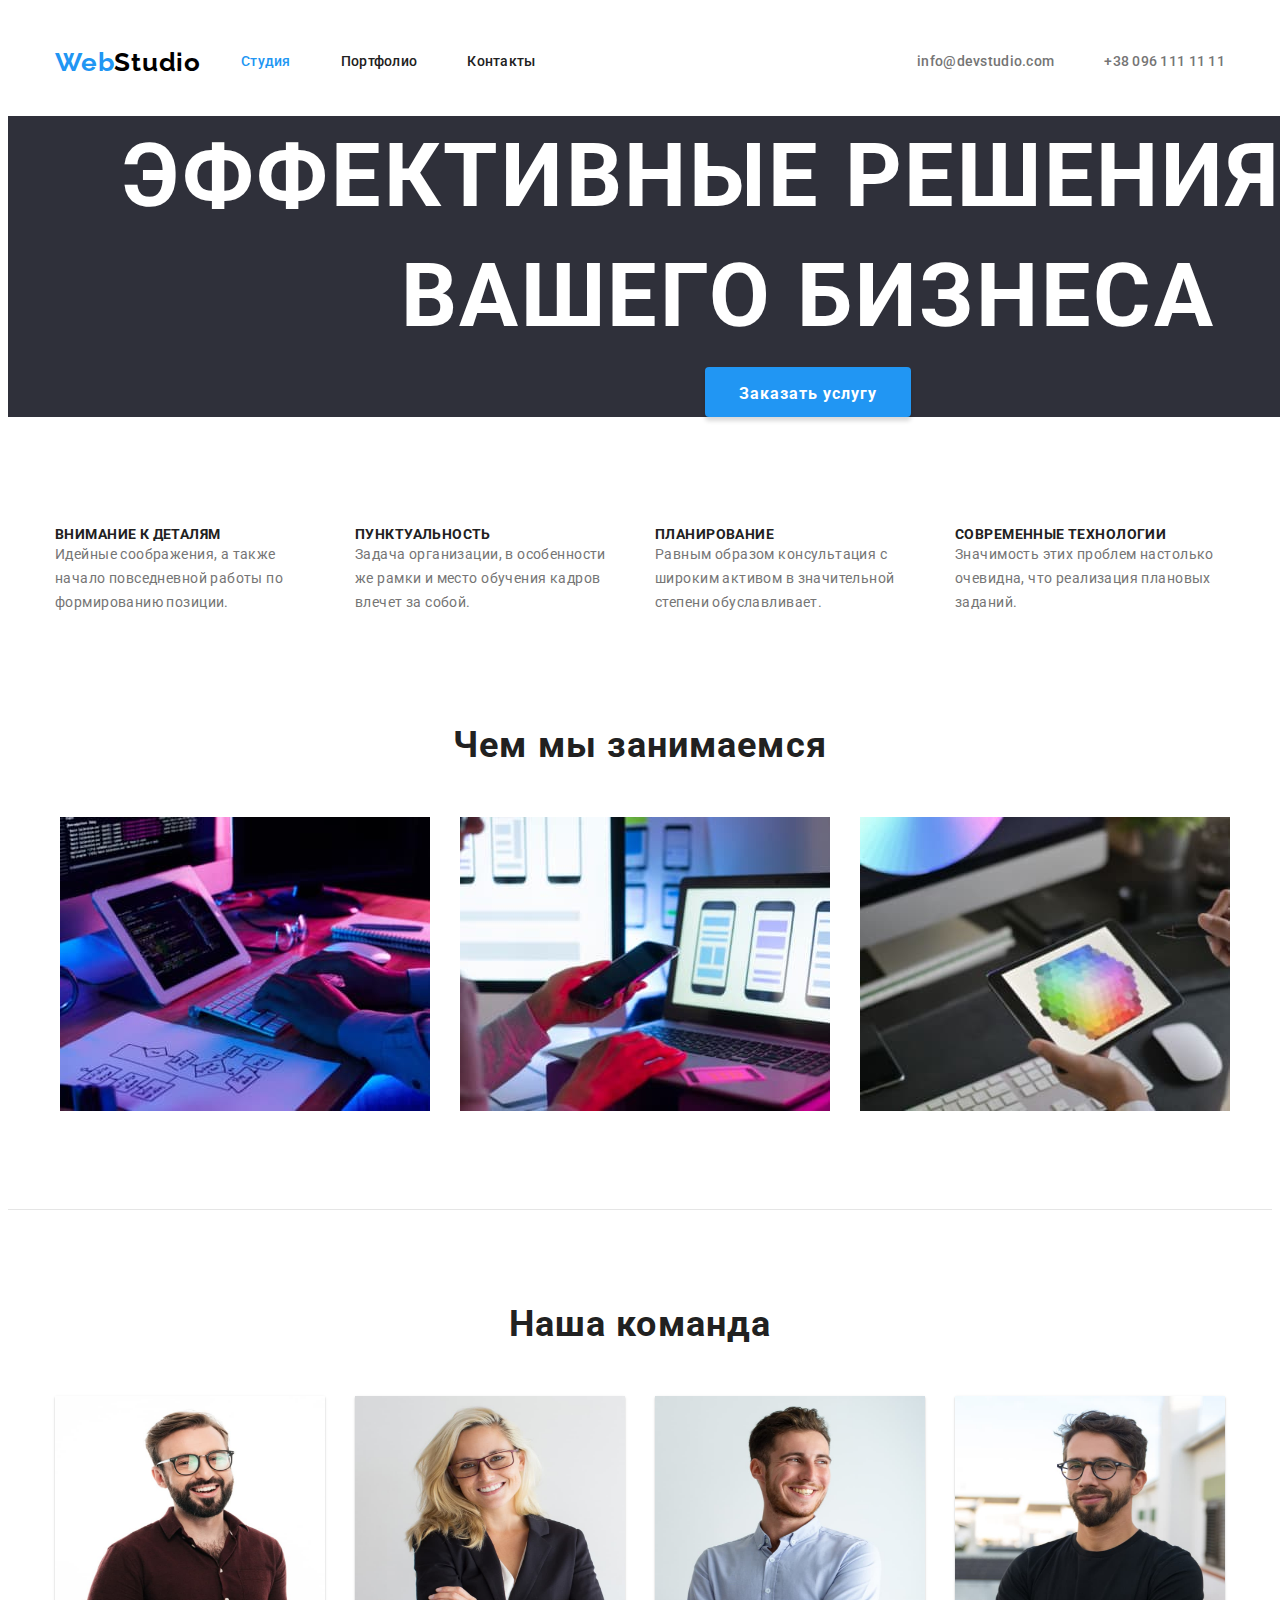
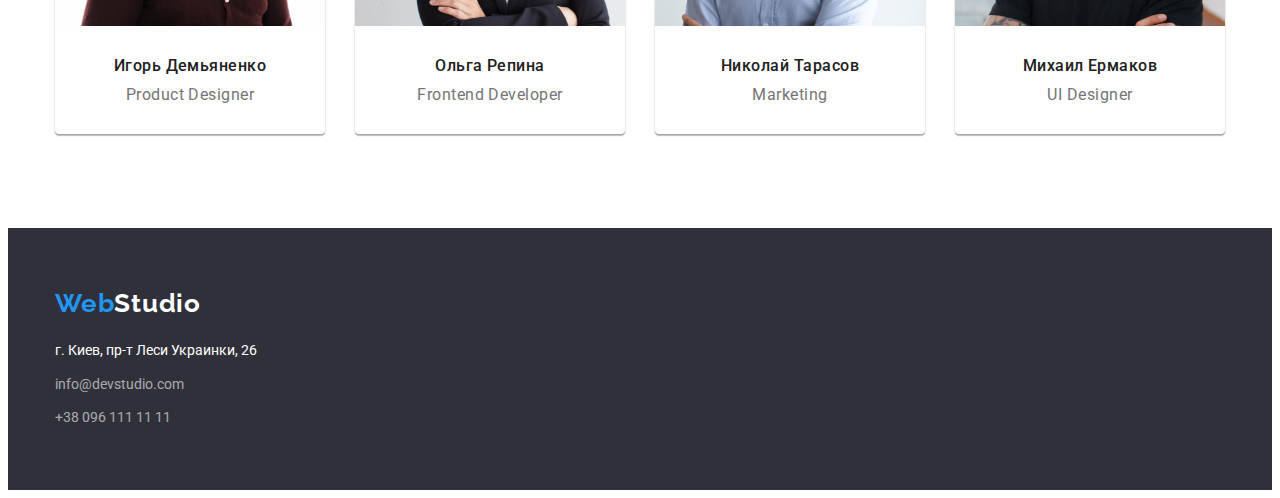
==== index.html @ 3d4d3a55 "#3" ====
<!DOCTYPE html>
<html lang="ru">
  <head>
    <meta charset="UTF-8" />
    <meta http-equiv="X-UA-Compatible" content="IE=edge" />
    <meta name="viewport" content="width=device-width, initial-scale=1.0" />
    <title>Студия</title>
    <link
      rel="stylesheet"
      href="https://cdnjs.cloudflare.com/ajax/libs/modern-normalize/1.1.0/modern-normalize.min.css"
      integrity="sha512-wpPYUAdjBVSE4KJnH1VR1HeZfpl1ub8YT/NKx4PuQ5NmX2tKuGu6U/JRp5y+Y8XG2tV+wKQpNHVUX03MfMFn9Q=="
      crossorigin="anonymous"
      referrerpolicy="no-referrer"
    />
    <link rel="stylesheet" type="text/css" href="./css/styles.css" />
    <link
      href="https://fonts.googleapis.com/css2?family=Raleway:wght@700&family=Roboto:wght@400;500;700;900&display=swap"
      rel="stylesheet"
    />
    <link
      href="https://fonts.googleapis.com/css2?family=Raleway:wght@700&display=swap"
      rel="stylesheet"
    />
    <link
      href="https://fonts.googleapis.com/css2?family=Roboto:wght@900&display=swap"
      rel="stylesheet"
    />
  </head>
  <body class="design-list body-fonts">
    <header class="roof">
      <div class="container f-lab">
      <a lang="en" class="logo" href="./index.html"
        >Web<span class="studio-black">Studio</span>
      </a>

      <nav class="site-nav">
        <ul class="design-nav">
          <li class="current-link">
            <a class="design-nav-top link-hi" href="index.html">Студия</a>
          </li>
          <li>
            <a class="design-nav-top link-hi" href="./portfolio.html"
              >Портфолио</a
            >
          </li>
          <li>
            <a class="design-nav-top link-hi" href="">Контакты</a>
          </li>
        </ul>
      </nav>
      <div class="site-nav-right">
        <ul class="f-lab">
          <li>
            <a href="mailto:info@devstudio.com">info@devstudio.com</a>
          </li>
          <li>
            <a class="site-nav-right-tel" href="tel:+380961111111"
              >+38 096 111 11 11</a
            >
          </li>
        </ul>
      </div>
      </div>
    </header>
    <main>
      <section class="hero">
        
        <h1>Эффективные решения для вашего бизнеса</h1>
        <button class="btn" type="button">Заказать услугу</button>
      </section>
      <div class="container">
      <section>
          <h2 hidden>Наши преимущества</h2>
          <ul class="benefits benefits-main benefits-f">
            <li class="benefits.item">
              <div class="prgrf">
              <h3>Внимание к деталям</h3>
              <p>
                Идейные соображения, а также начало повседневной работы по
                формированию позиции.
              </p>
              </div>
            </li>
            <li class="benefits.item">
              <div class="prgrf">
              <h3>Пунктуальность</h3>
              <p>
                Задача организации, в особенности же рамки и место обучения
                кадров влечет за собой.
              </p>
              </div>
            </li class="benefits.item">
            <li>
              <div class="prgrf">
              <h3>Планирование</h3>
              <p>
                Равным образом консультация с широким активом в значительной
                степени обуславливает.
              </p>
              </div>
            </li>
            <li class="benefits.item">
              <h3>Современные технологии</h3>
              <div class="prgrf">
              <p>
                Значимость этих проблем настолько очевидна, что реализация
                плановых заданий.
              </p>
              </div>
            </li>
          </ul>
          </div>
        
        
        <div class="work-header">
        <h2 class="work2">Чем мы занимаемся</h2>
        </div>
        <div class="work-f">
        <ul class="f-lab">
          <li class="f-lab">
            <a class="work-f-item" href=""
              ><img
                src="./images/algoritm-table.jpg"
                alt="Работа алгоритм"
                width="370"
                height="294"
            /></a>
          </li>
          <li class="f-lab">
            <a class="work-f-item" href=""
              ><img
                src="./images/mobile-design.jpg"
                alt="Мобильные приложения"
                width="370"
                height="294"
            /></a>
          </li>
          <li class="f-lab">
            <a class="work-f-item" href=""
              ><img
                src="./images/design-color.jpg"
                alt="Дизайн"
                width="370"
                height="294"
            /></a>
          </li>
        </ul>
        </div>
      </section>
      </div>
      <div class="container">
      <section>
        <h2 class="work2 personal-hdr">Наша команда</h2>
        <ul class="work3 position personal">
          <li class="personal-item">
            <img class="personal-img"
              src="./images/product-designer-stuff.jpg"
              alt="Фото дизайнера"
              width="270"
              height="260"
            />
            <h3 class="personal-name" >Игорь Демьяненко</h3>
            <p class="personal-position" lang="en">Product Designer</p>
          </li>
          <li class="personal-item">
            <img class="personal-img"
              src="./images/frontend-developer-stuff.jpg"
              alt="Фото разработчика"
              width="270"
              height="260"
            />
            <h3 class="personal-name">Ольга Репина</h3>
            <p class="personal-position" lang="en">Frontend Developer</p>
          </li>
          <li class="personal-item">
            <img class="personal-img"
              src="./images/marketing-stuff.jpg"
              alt="Фото сотрудника"
              width="270"
              height="260"
            />
            <h3 class="personal-name">Николай Тарасов</h3>
            <p class="personal-position" lang="en">Marketing</p>
          </li>
          <li class="personal-item">
            <img class="personal-img"
              src="./images/ui-designer-stuff.jpg"
              alt="Фото дизайнера"
              width="270"
              height="260"
            />
            <h3 class="personal-name" >Михаил Ермаков</h3>
            <p class="personal-position" lang="en">UI Designer</p>
          </li>
        </ul>
      </section>
      </div>
    </main>
    <footer class="footer">
<div class="container">
      <div class="logo-f" lang="en">
        <a class="logo" href="./index.html"
          >Web<span class="studio-white">Studio</span></a
        >
      </div>
      <div class="adress-link">
        <address>
          <a href="" target="_blank" rel="noopener noreferrer"
            >г. Киев, пр-т Леси Украинки, 26</a
          >
        </address>
        <div class="email-tel">
          <a href="mailto:info@devstudio.com">info@devstudio.com</a>
          <a  href="tel:+380961111111">+38 096 111 11 11</a>
        </div>
      </div>
      </div>
    </footer>
  </body>
</html>
---- css/styles.css ----
/*Var*/
:root{--b-color: #2196F3;
--f-color: #2F303A;
--gr-color: #757575;
--indent: 30px;}
/*common*/
/*сброс стилей*/

*,
*::before,
*::after {
box-sizing: border-box;}
    h1,
    h2,
    h3,
    h4,
    p
    {margin: 0;}
    
.img{display:block;
max-width:100%;
height: auto;}

.container {
    
    width: 1200px;
    
    padding-left: 15px;
    padding-right: 15px;
    margin: 0 auto;
}


/*.section-wide-footer{
    display:block;
    margin-top: 0;
    margin-bottom: 0;
    width: 1600px;
background-color: var (--f-color);
}*/

.visually-hidden {
position: absolute;
width: 1px;
height: 1px;
margin: -1px;
border: 0;
padding: 0;
white-space: nowrap;
clip-path: inset(100%);
clip: rect(0 0 0 0);
overflow: hidden;
    }

/*Main*/
.f-lab{
    display:flex;
    margin: 0 auto;
    align-items: center;
}

.roof {
    background: #FFFFFF;
    font-family: Roboto;
    font-size: 14px;
    font-weight: 500;
    line-height: 1.14;
    letter-spacing: 0.02em;
    text-align: left; /*?*/
    
}

.design-list li {
    margin: 0;
    padding: 0;
    list-style-type: none;
}
.design-nav{
    display:flex;
    
    }
.design-nav-top {
    margin-right: 50px;
    margin-bottom: 0px;
} 
.design-nav-top a:last-child {
    margin-right: 0px;}

.link-hi{
    display:block;
    padding-top: 32px;
    padding-bottom: 32px;
}
.site-nav a {

    color: #212121;
    text-decoration: none;
}

.site-nav a:hover,
.site-nav a:focus {
    color: var(--b-color);
    text-decoration: none;
}


.site-nav-right a {
    color: var(--gr-color);
    text-decoration: none;
}

.site-nav-right a:hover,
.site-nav-right a:focus {
    color: #2196F3;
    text-decoration: none;
}

.site-nav-right{
margin-left: auto;
margin-right: 0;
}/*?*/
.site-nav-right-tel{
    margin-left:50px;
}
.current-link a {
    color: var(--b-color);
}

.site-nav {
    display: flex;
    }

.logo {
    
    
    margin-right: 0;
    margin-left: 0;

    text-decoration: none;
    font-family: 'Raleway';
    font-style: normal;
    font-weight: 700;
    font-size: 26px;
    line-height: 1.19;
    letter-spacing: 0.03em;
    color: #2196F3;
}

.studio-black {
    color: #000;
}

.studio-white {
    color: #ffffff;
}

.body-fonts {
    font-family: 'Roboto';
    font-weight: 400;
    color: var(--gr-color);
}

.hero {
    display:block;
    margin-top: 0 auto;
    margin-bottom: 0 auto;
    width: 1600px;
    background-color: var(--f-color);
    
    color: #FFFFFF;
    font-style: normal;
    font-weight: 900;
    font-size: 44px;
    line-height: 1.36;
    text-align: center;
    letter-spacing: 0.06em;
    text-transform: uppercase
    }

.btn {
    
    margin-top: 0;
    margin-bottom: 0;
    min-width: 200px;
    height: 50px;
    box-shadow: 0px 4px 4px rgba(0, 0, 0, 0.15);
    border-radius: 4px;
    padding: 10px 32px;
    border-color: transparent;

    background-color: var(--b-color);
    font-family: 'Roboto';
    font-style: normal;
    font-weight: 700;
    font-size: 16px;
    line-height: 1.88;
    align-items: center;
    text-align: center;
    
    letter-spacing: 0.06em;
    color: #FFFFFF;
    
}


.benefits-f{
    display:flex;
    padding-left: 0;
    padding-top:94px;
    justify-content:space-between;
}
.benefits.item{
    margin-left:0;
    margin-right:30px;
}
.benefits h3 {
    color: #212121;
    font-style: normal;
    font-weight: 700;
    font-size: 14px;
    line-height: 1.14;
    letter-spacing: 0.03em;
    text-transform: uppercase;
}

.benefits-main p {
    font-style: normal;
    font-size: 14px;
    line-height: 1.71;
    letter-spacing: 0.03em;
    color: var(--gr-color);
}
.prgrf {
    margin-left: 0;
    display: block;
    width: 270px;}
    





/*setka*/
/*.work-list{
    --items:3;
    --indent:30px;
}
.work-f{
    display: flex;
    flex-wrap: wrap;
    margin: calc (-1 * var (--indent) / 2);
}
.work-f-item{
    flex-basis: calc (100% - var (--indent) * var (--items) / var (--items));
    margin: calc (var (--indent) / 2);

}*/
.work-f{display:flex;

padding-bottom: 94px;
border-bottom: 1px solid #E5E5E5;;
}
.work-f-item{
 margin-right: 30px;
}
.work-f:last-child {
    margin-right: 0;
}
.work2 {
    display:block;
    padding-top:94px;
    padding-bottom: 50px;
    margin-left: 0 auto;
    margin-right: 0 auto;
    
    
    
    
    font-style: normal;
    font-weight: 700;
    font-size: 36px;
    line-height: 1.16;
    text-align: center;
    letter-spacing: 0.03em;
    color: #212121;
}

.work3 h3 {
    font-style: normal;
    font-weight: 500;
    font-size: 16px;
    line-height: 1.19;
    text-align: center;
    letter-spacing: 0.03em;
    color: #212121;
}
.personal-hdr{
    display: block;
        padding-top: 94px;
        padding-bottom: 50px;
        min-width: 264px;
        margin-left: auto;
        margin-right: auto;
}
.personal{
    display:flex;
    padding-left: 0;
    padding-right: 30px;
    padding-bottom: 94px;
    margin:0;
}
.personal-item{
    display:block;
    padding-bottom: 108;
    
        background: #FFFFFF;
        /* material shadow v1 */
    
        box-shadow: 0px 1px 3px rgba(0, 0, 0, 0.12), 0px 1px 1px rgba(0, 0, 0, 0.14), 0px 2px 1px rgba(0, 0, 0, 0.2);
        border-radius: 0px 0px 4px 4px;
}
.personal-item:not(:last-child){
    margin-right: 30px;
}
.personal-name{
    display:block;
    
    padding-bottom: 10px;
    padding-left: auto;
    padding-right: auto;
}
.personal-position{
    display: block;
        
        padding-bottom: 30px;
        padding-left: auto;
        padding-right: auto;
}
.personal-img{
    display:block;
padding-bottom: 30px;
}
.position p {
    font-style: normal;
    font-size: 16px;
    line-height: 1.19;
    text-align: center;
    letter-spacing: 0.03em;
    color: var(--gr-color);
}

.footer {

    background-color: var(--f-color);
}
.design-footer{
    display:block;
}
.logo-f{
    padding-top: 60px;
    padding-bottom: 20px;
}
.adress-link a {
    display: block;
    padding-bottom: 10px;


    color: #FFFFFF;
    text-decoration: none;
    font-family: 'Roboto';
    font-style: normal;
    font-size: 14px;
    line-height: 1.71;
}
.adress-link a:nth-child(2){
    padding-bottom: 60px;
}

.adress-link a:hover {
    color: var(--b-color);
}

.email-tel a {
    color: rgba(255, 255, 255, 0.6);
}

/*Portfolio*/
/*Filters*/
.filters-position{
    display:flex;
    justify-content:center;
    margin:0;
    padding:0;
    padding-bottom: 56px;
}
.filters-position:last-child{
    margin-right:0;
}
.btn-dist{
    margin-right: 8px;
margin-bottom: 0px;
}
.btn-filters button {
    color: #212121;
    font-family: 'Roboto';
    font-style: normal;
    font-weight: 500;
    font-size: 16px;
    line-height: 1.62;
    text-align: center;
    letter-spacing: 0.03em;
    text-decoration: none;
    border: none;
}

.btn-filters button:hover,
.btn-filters a:focus {
    background-color: var(--b-color);
    color: #ffffff;
    cursor: pointer;
}

/*.portfolio-f-set{
    --items: 3;
    --indent: 30px;
    display:flex;
    flex-wrap: wrap;
    margin: calc (-1 * var (--indent) / 2);
    
}
.portfolio-f-item{
    flex-basis: calc (100% - var (--indent) * var (--items) / var (--items));
    margin: calc (var (--indent) / 2);

}*/
.portfolio-f-set{
    --indent: 30px;
    padding: 0;
    margin: 0;
    display: flex;
    list-style: none;
    flex-wrap: wrap;
    margin-left: calc(-1 * var(--indent));
margin-top: calc(-1 * var(--indent));}

.portfolio-f-item{
    margin-left: var(--indent);
    margin-top: var(--indent);
    flex-basis: calc(100% / 3 - var(--indent));
}

.portfolio-main h3 {
    font-family: 'Roboto';
    font-style: normal;
    font-weight: 700;
    font-size: 18px;
    line-height: 2.0;
    letter-spacing: 0.06em;
    color: #212121;
}

.portfolio-links a {
    font-family: 'Roboto';
    font-style: normal;
    font-size: 16px;
    line-height: 1.875;
    letter-spacing: 0.03em;
    text-decoration: none;
    color: var(--gr-color);
}
.card {}

.card-thumb-design {}

.card-content {
    padding: 20px 24px;
}

.card-head {}

.card-about {
    margin-top: 5px;
}
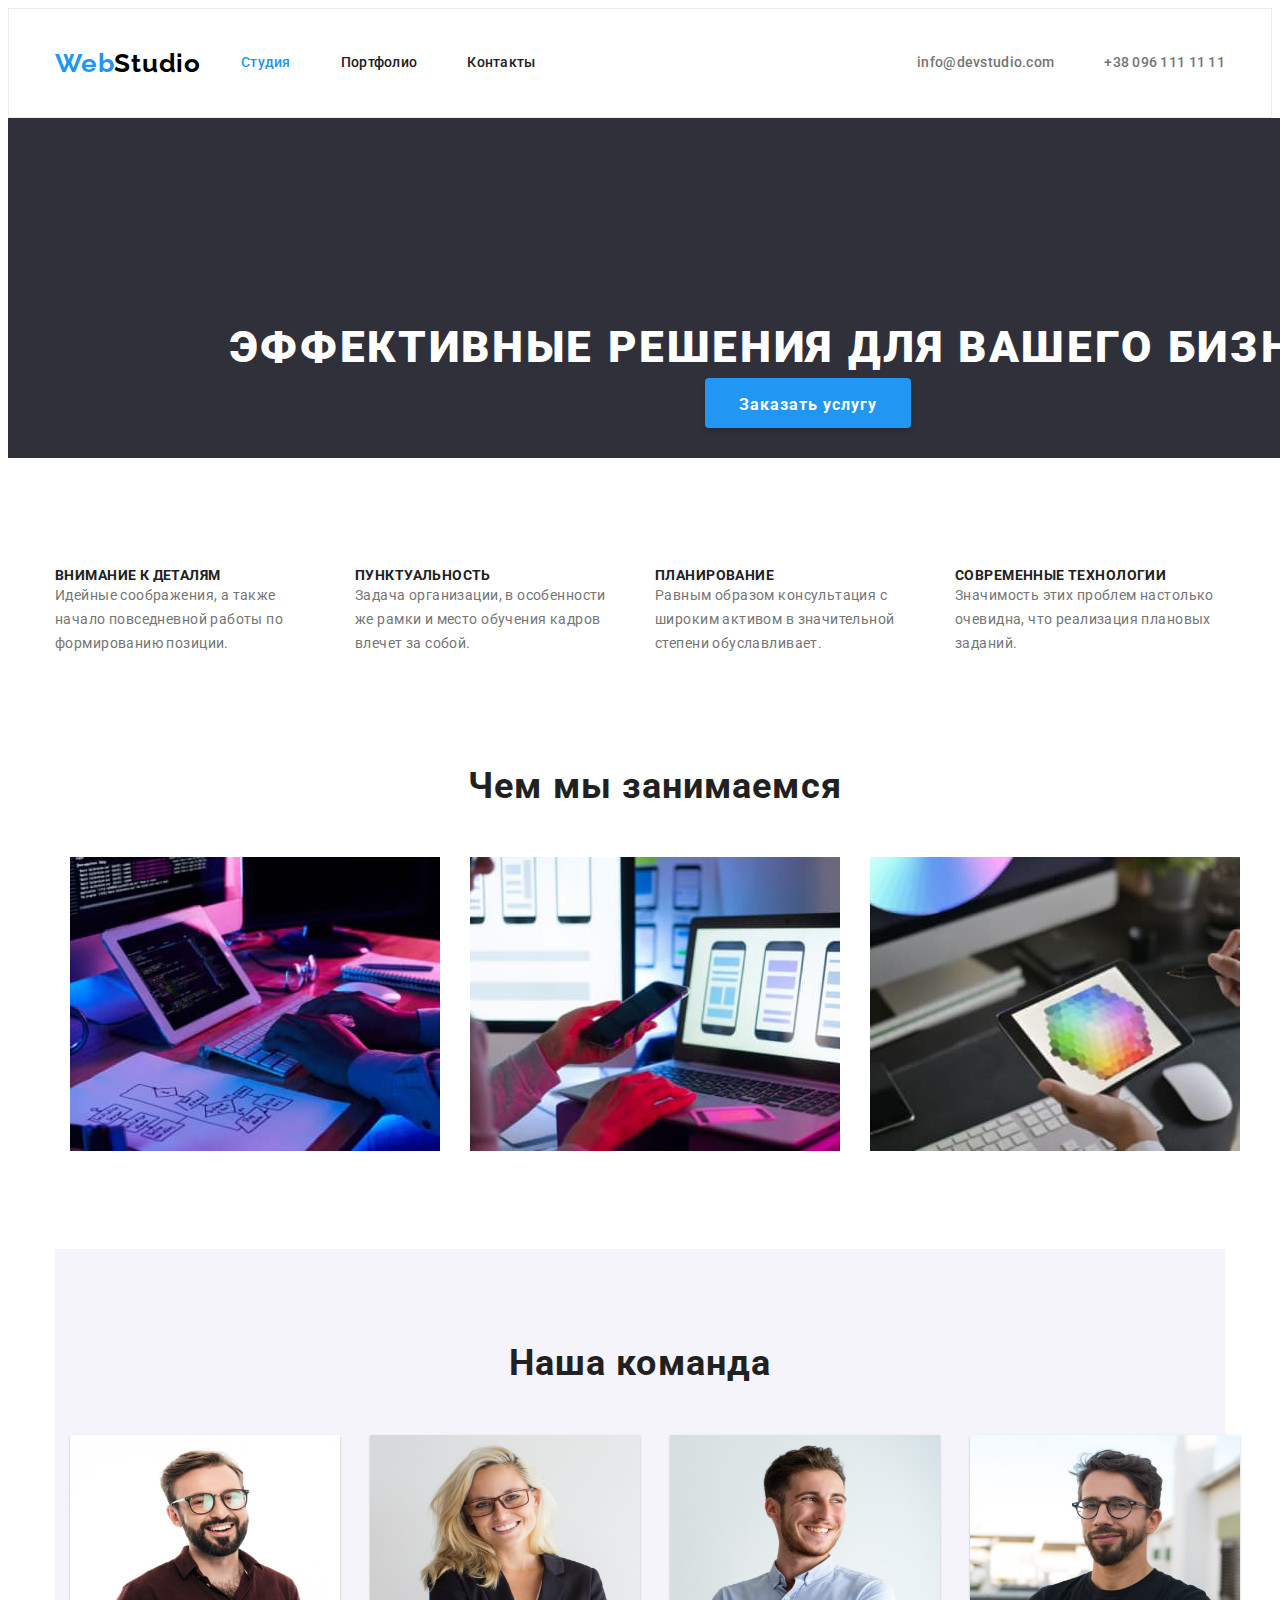
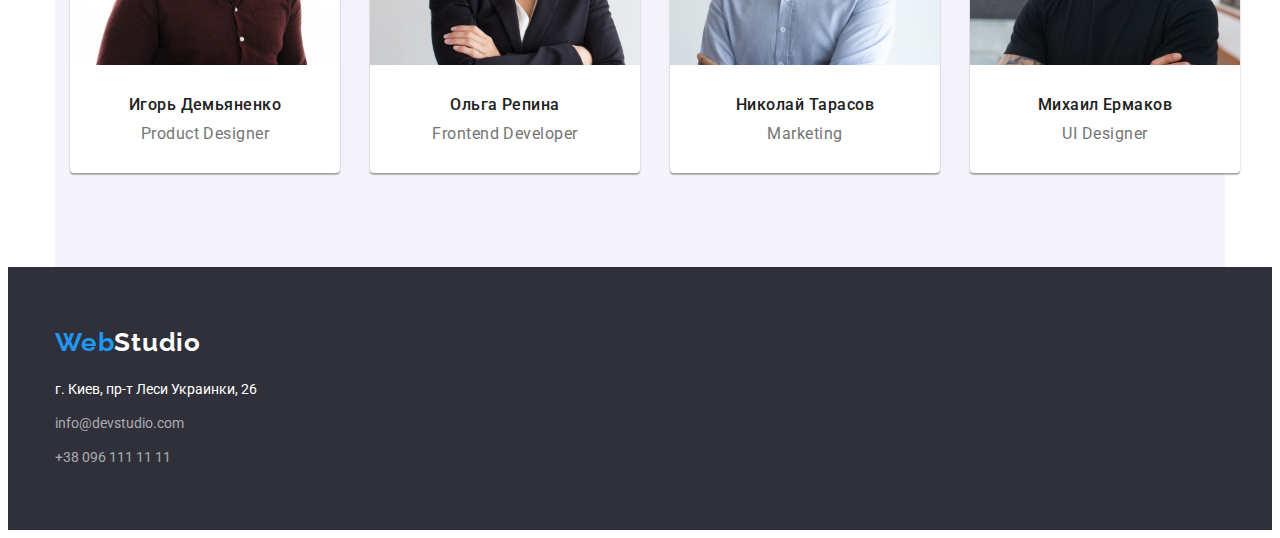
==== commit 987d86e1: "#3 доробити" ====
--- a/index.html
+++ b/index.html
@@ -29,191 +29,197 @@
   <body class="design-list body-fonts">
     <header class="roof">
       <div class="container f-lab">
-      <a lang="en" class="logo" href="./index.html"
-        >Web<span class="studio-black">Studio</span>
-      </a>
+        <a lang="en" class="logo" href="./index.html"
+          >Web<span class="studio-black">Studio</span>
+        </a>
 
-      <nav class="site-nav">
-        <ul class="design-nav">
-          <li class="current-link">
-            <a class="design-nav-top link-hi" href="index.html">Студия</a>
-          </li>
-          <li>
-            <a class="design-nav-top link-hi" href="./portfolio.html"
-              >Портфолио</a
-            >
-          </li>
-          <li>
-            <a class="design-nav-top link-hi" href="">Контакты</a>
-          </li>
-        </ul>
-      </nav>
-      <div class="site-nav-right">
-        <ul class="f-lab">
-          <li>
-            <a href="mailto:info@devstudio.com">info@devstudio.com</a>
-          </li>
-          <li>
-            <a class="site-nav-right-tel" href="tel:+380961111111"
-              >+38 096 111 11 11</a
-            >
-          </li>
-        </ul>
-      </div>
+        <nav class="site-nav">
+          <ul class="design-nav">
+            <li class="current-link">
+              <a class="design-nav-top link-hi" href="index.html">Студия</a>
+            </li>
+            <li>
+              <a class="design-nav-top link-hi" href="./portfolio.html"
+                >Портфолио</a
+              >
+            </li>
+            <li>
+              <a class="design-nav-top link-hi" href="">Контакты</a>
+            </li>
+          </ul>
+        </nav>
+        <div class="site-nav-right">
+          <ul class="f-lab">
+            <li>
+              <a href="mailto:info@devstudio.com">info@devstudio.com</a>
+            </li>
+            <li>
+              <a class="site-nav-right-tel" href="tel:+380961111111"
+                >+38 096 111 11 11</a
+              >
+            </li>
+          </ul>
+        </div>
       </div>
     </header>
     <main>
       <section class="hero">
-        
-        <h1>Эффективные решения для вашего бизнеса</h1>
+        <h1 class="head-hero">Эффективные решения для вашего бизнеса</h1>
         <button class="btn" type="button">Заказать услугу</button>
       </section>
-      <div class="container">
       <section>
-          <h2 hidden>Наши преимущества</h2>
+        <div class="container">
+          <h2 class="visually-hidden">Наши преимущества</h2>
           <ul class="benefits benefits-main benefits-f">
             <li class="benefits.item">
               <div class="prgrf">
-              <h3>Внимание к деталям</h3>
-              <p>
-                Идейные соображения, а также начало повседневной работы по
-                формированию позиции.
-              </p>
+                <h3>Внимание к деталям</h3>
+                <p>
+                  Идейные соображения, а также начало повседневной работы по
+                  формированию позиции.
+                </p>
               </div>
             </li>
             <li class="benefits.item">
               <div class="prgrf">
-              <h3>Пунктуальность</h3>
-              <p>
-                Задача организации, в особенности же рамки и место обучения
-                кадров влечет за собой.
-              </p>
-              </div>
-            </li class="benefits.item">
-            <li>
-              <div class="prgrf">
-              <h3>Планирование</h3>
-              <p>
-                Равным образом консультация с широким активом в значительной
-                степени обуславливает.
-              </p>
+                <h3>Пунктуальность</h3>
+                <p>
+                  Задача организации, в особенности же рамки и место обучения
+                  кадров влечет за собой.
+                </p>
+              </div>
+            </li>
+            <li>
+              <div class="prgrf">
+                <h3>Планирование</h3>
+                <p>
+                  Равным образом консультация с широким активом в значительной
+                  степени обуславливает.
+                </p>
               </div>
             </li>
             <li class="benefits.item">
               <h3>Современные технологии</h3>
               <div class="prgrf">
-              <p>
-                Значимость этих проблем настолько очевидна, что реализация
-                плановых заданий.
-              </p>
-              </div>
-            </li>
-          </ul>
+                <p>
+                  Значимость этих проблем настолько очевидна, что реализация
+                  плановых заданий.
+                </p>
+              </div>
+            </li>
+          </ul>
+        </div>
+      </section>
+      <div class="container">
+        <section class="section">
+          <div class="container">
+            <div class="work-header">
+              <h2 class="work2">Чем мы занимаемся</h2>
+            </div>
+            <div>
+              <ul class="f-lab work-f">
+                <li class="f-lab">
+                  <a class="work-f-item" href=""
+                    ><img
+                      src="./images/algoritm-table.jpg"
+                      alt="Работа алгоритм"
+                      width="370"
+                      height="294"
+                  /></a>
+                </li>
+                <li class="f-lab">
+                  <a class="work-f-item" href=""
+                    ><img
+                      src="./images/mobile-design.jpg"
+                      alt="Мобильные приложения"
+                      width="370"
+                      height="294"
+                  /></a>
+                </li>
+                <li class="f-lab">
+                  <a class="work-f-item" href=""
+                    ><img
+                      src="./images/design-color.jpg"
+                      alt="Дизайн"
+                      width="370"
+                      height="294"
+                  /></a>
+                </li>
+              </ul>
+            </div>
           </div>
-        
-        
-        <div class="work-header">
-        <h2 class="work2">Чем мы занимаемся</h2>
-        </div>
-        <div class="work-f">
-        <ul class="f-lab">
-          <li class="f-lab">
-            <a class="work-f-item" href=""
-              ><img
-                src="./images/algoritm-table.jpg"
-                alt="Работа алгоритм"
-                width="370"
-                height="294"
-            /></a>
-          </li>
-          <li class="f-lab">
-            <a class="work-f-item" href=""
-              ><img
-                src="./images/mobile-design.jpg"
-                alt="Мобильные приложения"
-                width="370"
-                height="294"
-            /></a>
-          </li>
-          <li class="f-lab">
-            <a class="work-f-item" href=""
-              ><img
-                src="./images/design-color.jpg"
-                alt="Дизайн"
-                width="370"
-                height="294"
-            /></a>
-          </li>
-        </ul>
-        </div>
-      </section>
-      </div>
-      <div class="container">
-      <section>
-        <h2 class="work2 personal-hdr">Наша команда</h2>
-        <ul class="work3 position personal">
-          <li class="personal-item">
-            <img class="personal-img"
-              src="./images/product-designer-stuff.jpg"
-              alt="Фото дизайнера"
-              width="270"
-              height="260"
-            />
-            <h3 class="personal-name" >Игорь Демьяненко</h3>
-            <p class="personal-position" lang="en">Product Designer</p>
-          </li>
-          <li class="personal-item">
-            <img class="personal-img"
-              src="./images/frontend-developer-stuff.jpg"
-              alt="Фото разработчика"
-              width="270"
-              height="260"
-            />
-            <h3 class="personal-name">Ольга Репина</h3>
-            <p class="personal-position" lang="en">Frontend Developer</p>
-          </li>
-          <li class="personal-item">
-            <img class="personal-img"
-              src="./images/marketing-stuff.jpg"
-              alt="Фото сотрудника"
-              width="270"
-              height="260"
-            />
-            <h3 class="personal-name">Николай Тарасов</h3>
-            <p class="personal-position" lang="en">Marketing</p>
-          </li>
-          <li class="personal-item">
-            <img class="personal-img"
-              src="./images/ui-designer-stuff.jpg"
-              alt="Фото дизайнера"
-              width="270"
-              height="260"
-            />
-            <h3 class="personal-name" >Михаил Ермаков</h3>
-            <p class="personal-position" lang="en">UI Designer</p>
-          </li>
-        </ul>
-      </section>
+        </section>
+      </div>
+      <div class="container back">
+        <section>
+          <h2 class="work2 personal-hdr">Наша команда</h2>
+          <ul class="work3 position personal">
+            <li class="personal-item">
+              <img
+                class="personal-img"
+                src="./images/product-designer-stuff.jpg"
+                alt="Фото дизайнера"
+                width="270"
+                height="260"
+              />
+              <h3 class="personal-name">Игорь Демьяненко</h3>
+              <p class="personal-position" lang="en">Product Designer</p>
+            </li>
+            <li class="personal-item">
+              <img
+                class="personal-img"
+                src="./images/frontend-developer-stuff.jpg"
+                alt="Фото разработчика"
+                width="270"
+                height="260"
+              />
+              <h3 class="personal-name">Ольга Репина</h3>
+              <p class="personal-position" lang="en">Frontend Developer</p>
+            </li>
+            <li class="personal-item">
+              <img
+                class="personal-img"
+                src="./images/marketing-stuff.jpg"
+                alt="Фото сотрудника"
+                width="270"
+                height="260"
+              />
+              <h3 class="personal-name">Николай Тарасов</h3>
+              <p class="personal-position" lang="en">Marketing</p>
+            </li>
+            <li class="personal-item">
+              <img
+                class="personal-img"
+                src="./images/ui-designer-stuff.jpg"
+                alt="Фото дизайнера"
+                width="270"
+                height="260"
+              />
+              <h3 class="personal-name">Михаил Ермаков</h3>
+              <p class="personal-position" lang="en">UI Designer</p>
+            </li>
+          </ul>
+        </section>
       </div>
     </main>
     <footer class="footer">
-<div class="container">
-      <div class="logo-f" lang="en">
-        <a class="logo" href="./index.html"
-          >Web<span class="studio-white">Studio</span></a
-        >
-      </div>
-      <div class="adress-link">
-        <address>
-          <a href="" target="_blank" rel="noopener noreferrer"
-            >г. Киев, пр-т Леси Украинки, 26</a
+      <div class="container">
+        <div class="logo-f" lang="en">
+          <a class="logo" href="./index.html"
+            >Web<span class="studio-white">Studio</span></a
           >
-        </address>
-        <div class="email-tel">
-          <a href="mailto:info@devstudio.com">info@devstudio.com</a>
-          <a  href="tel:+380961111111">+38 096 111 11 11</a>
-        </div>
-      </div>
+        </div>
+        <div class="adress-link">
+          <address>
+            <a href="" target="_blank" rel="noopener noreferrer"
+              >г. Киев, пр-т Леси Украинки, 26</a
+            >
+          </address>
+          <div class="email-tel">
+            <a href="mailto:info@devstudio.com">info@devstudio.com</a>
+            <a href="tel:+380961111111">+38 096 111 11 11</a>
+          </div>
+        </div>
       </div>
     </footer>
   </body>
--- a/css/styles.css
+++ b/css/styles.css
@@ -10,6 +10,7 @@
 *::before,
 *::after {
 box-sizing: border-box;}
+
     h1,
     h2,
     h3,
@@ -17,27 +18,21 @@
     p
     {margin: 0;}
     
-.img{display:block;
-max-width:100%;
-height: auto;}
+.img{
+    display:block;
+    max-width:100%;
+    height: auto;}
 
 .container {
-    
     width: 1200px;
-    
     padding-left: 15px;
     padding-right: 15px;
     margin: 0 auto;
 }
-
-
-/*.section-wide-footer{
-    display:block;
-    margin-top: 0;
-    margin-bottom: 0;
-    width: 1600px;
-background-color: var (--f-color);
-}*/
+.section{
+    display: block;
+    padding-top: 0;
+    padding-bottom: 0;}
 
 .visually-hidden {
 position: absolute;
@@ -56,7 +51,7 @@
 .f-lab{
     display:flex;
     margin: 0 auto;
-    align-items: center;
+    align-items:center;
 }
 
 .roof {
@@ -67,7 +62,7 @@
     line-height: 1.14;
     letter-spacing: 0.02em;
     text-align: left; /*?*/
-    
+    border: 1px solid #ECECEC;
 }
 
 .design-list li {
@@ -77,7 +72,6 @@
 }
 .design-nav{
     display:flex;
-    
     }
 .design-nav-top {
     margin-right: 50px;
@@ -128,6 +122,7 @@
 
 .site-nav {
     display: flex;
+    
     }
 
 .logo {
@@ -159,11 +154,18 @@
     font-weight: 400;
     color: var(--gr-color);
 }
-
+.head-hero{
+    font-family: 'Roboto';
+        font-style: normal;
+        font-weight: 900;
+        font-size: 44px;
+        line-height: 1.36;
+}
 .hero {
-    display:block;
-    margin-top: 0 auto;
-    margin-bottom: 0 auto;
+    
+    padding-top: 200px;
+    padding-bottom: 30px;
+    
     width: 1600px;
     background-color: var(--f-color);
     
@@ -178,9 +180,11 @@
     }
 
 .btn {
-    
+    display: block;
     margin-top: 0;
     margin-bottom: 0;
+    margin-left: auto;
+    margin-right: auto;
     min-width: 200px;
     height: 50px;
     box-shadow: 0px 4px 4px rgba(0, 0, 0, 0.15);
@@ -234,7 +238,17 @@
     margin-left: 0;
     display: block;
     width: 270px;}
-    
+ 
+        .visually-hidden {
+            position: absolute;
+            width: 1px;
+            height: 1px;
+            margin: -1px;
+            padding: 0;
+            overflow: hidden;
+            border: 0;
+            clip: rect(0 0 0 0);
+        }
 
 
 
@@ -255,13 +269,15 @@
     margin: calc (var (--indent) / 2);
 
 }*/
-.work-f{display:flex;
-
+.work-f{
+display:flex;
+padding-left: 0;
 padding-bottom: 94px;
-border-bottom: 1px solid #E5E5E5;;
+
 }
 .work-f-item{
- margin-right: 30px;
+margin-left: 0;
+margin-right: 30px;
 }
 .work-f:last-child {
     margin-right: 0;
@@ -270,11 +286,8 @@
     display:block;
     padding-top:94px;
     padding-bottom: 50px;
-    margin-left: 0 auto;
-    margin-right: 0 auto;
-    
-    
-    
+    padding-left:auto;
+    padding-right:auto;
     
     font-style: normal;
     font-weight: 700;
@@ -285,6 +298,7 @@
     color: #212121;
 }
 
+
 .work3 h3 {
     font-style: normal;
     font-weight: 500;
@@ -294,13 +308,18 @@
     letter-spacing: 0.03em;
     color: #212121;
 }
+.back {
+    background-color: #F5F4FA;
+    width: 1170px;}
+    
+
 .personal-hdr{
     display: block;
-        padding-top: 94px;
-        padding-bottom: 50px;
-        min-width: 264px;
-        margin-left: auto;
-        margin-right: auto;
+    padding-top: 94px;
+    padding-bottom: 50px;
+    min-width: 264px;
+    margin-left: auto;
+    margin-right: auto;
 }
 .personal{
     display:flex;
@@ -312,12 +331,10 @@
 .personal-item{
     display:block;
     padding-bottom: 108;
-    
-        background: #FFFFFF;
-        /* material shadow v1 */
-    
-        box-shadow: 0px 1px 3px rgba(0, 0, 0, 0.12), 0px 1px 1px rgba(0, 0, 0, 0.14), 0px 2px 1px rgba(0, 0, 0, 0.2);
-        border-radius: 0px 0px 4px 4px;
+    background: #FFFFFF;
+    box-shadow: 0px 1px 3px rgba(0, 0, 0, 0.12), 0px 1px 1px rgba(0, 0, 0, 0.14), 0px 2px 1px rgba(0, 0, 0, 0.2);
+    border-radius: 0px 0px 4px 4px;
+    flex-basis: 270px;
 }
 .personal-item:not(:last-child){
     margin-right: 30px;
@@ -338,7 +355,7 @@
 }
 .personal-img{
     display:block;
-padding-bottom: 30px;
+    padding-bottom: 30px;
 }
 .position p {
     font-style: normal;
@@ -348,7 +365,6 @@
     letter-spacing: 0.03em;
     color: var(--gr-color);
 }
-
 .footer {
 
     background-color: var(--f-color);
@@ -433,6 +449,7 @@
     margin: calc (var (--indent) / 2);
 
 }*/
+
 .portfolio-f-set{
     --indent: 30px;
     padding: 0;
@@ -440,10 +457,11 @@
     display: flex;
     list-style: none;
     flex-wrap: wrap;
+    padding-bottom: 94px;
     margin-left: calc(-1 * var(--indent));
 margin-top: calc(-1 * var(--indent));}
 
-.portfolio-f-item{
+.portfolio-main .portfolio-f-item {
     margin-left: var(--indent);
     margin-top: var(--indent);
     flex-basis: calc(100% / 3 - var(--indent));
@@ -468,9 +486,6 @@
     text-decoration: none;
     color: var(--gr-color);
 }
-.card {}
-
-.card-thumb-design {}
 
 .card-content {
     padding: 20px 24px;
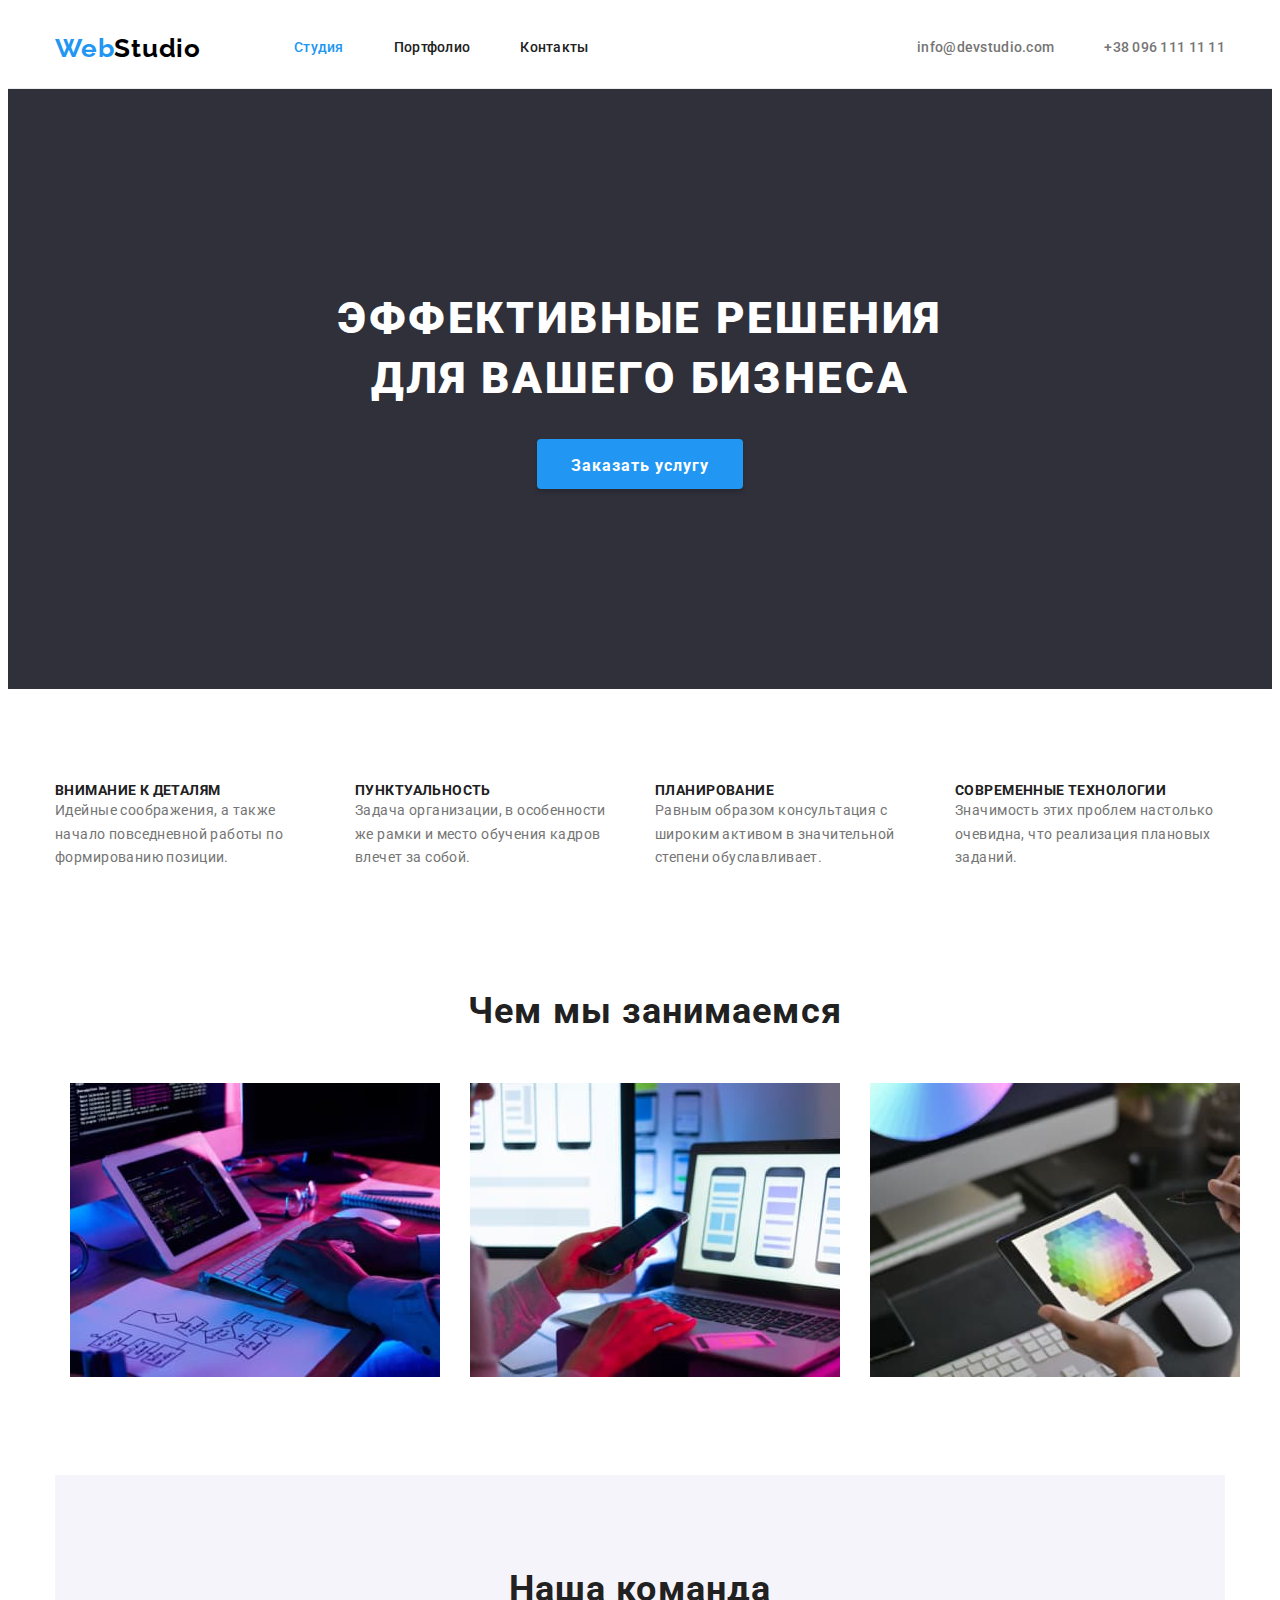
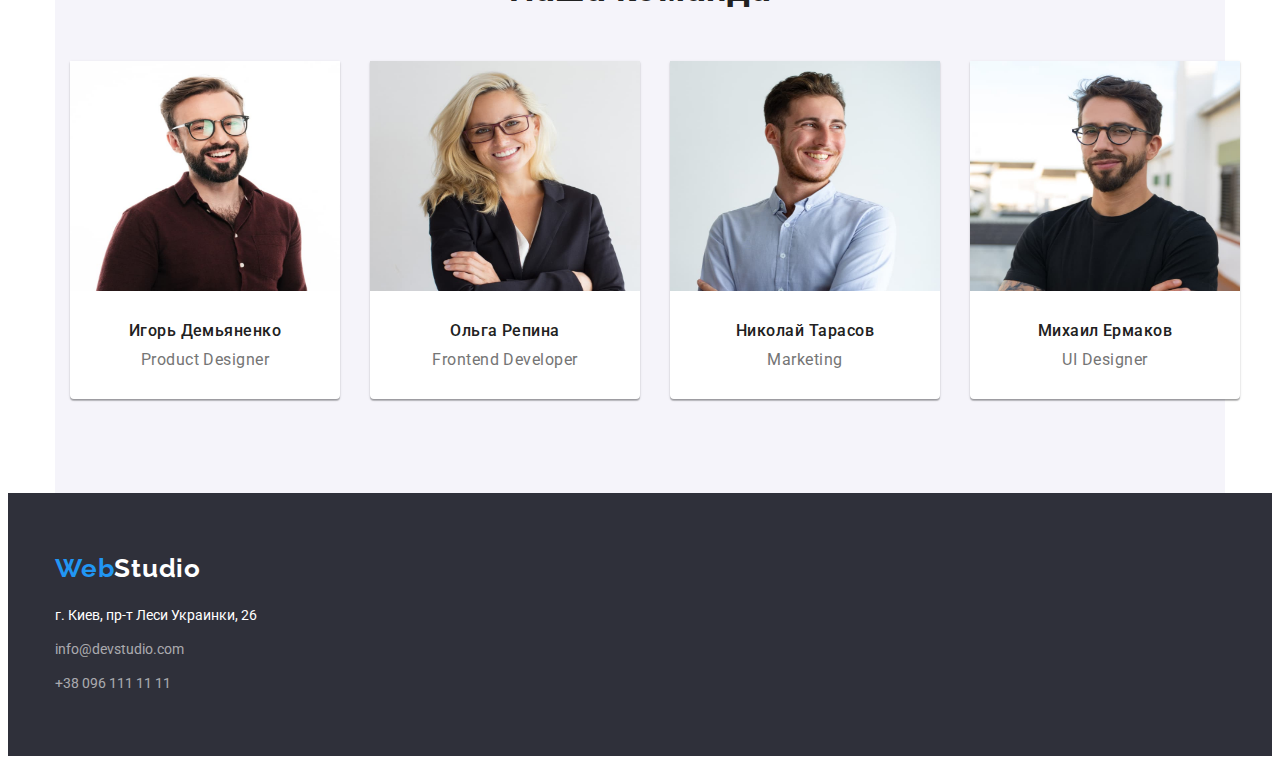
==== commit b4fc93c1: "version 22.06." ====
--- a/index.html
+++ b/index.html
@@ -35,16 +35,14 @@
 
         <nav class="site-nav">
           <ul class="design-nav">
-            <li class="current-link">
-              <a class="design-nav-top link-hi" href="index.html">Студия</a>
-            </li>
-            <li>
-              <a class="design-nav-top link-hi" href="./portfolio.html"
-                >Портфолио</a
-              >
-            </li>
-            <li>
-              <a class="design-nav-top link-hi" href="">Контакты</a>
+            <li class="current-link item-link">
+              <a class="link-hi" href="index.html">Студия</a>
+            </li>
+            <li class="item-link">
+              <a class="link-hi" href="./portfolio.html">Портфолио</a>
+            </li>
+            <li class="item-link">
+              <a class="link-hi" href="">Контакты</a>
             </li>
           </ul>
         </nav>
@@ -111,47 +109,43 @@
         </div>
       </section>
       <div class="container">
-        <section class="section">
+        <section class="section-work">
           <div class="container">
-            <div class="work-header">
-              <h2 class="work2">Чем мы занимаемся</h2>
-            </div>
-            <div>
-              <ul class="f-lab work-f">
-                <li class="f-lab">
-                  <a class="work-f-item" href=""
-                    ><img
-                      src="./images/algoritm-table.jpg"
-                      alt="Работа алгоритм"
-                      width="370"
-                      height="294"
-                  /></a>
-                </li>
-                <li class="f-lab">
-                  <a class="work-f-item" href=""
-                    ><img
-                      src="./images/mobile-design.jpg"
-                      alt="Мобильные приложения"
-                      width="370"
-                      height="294"
-                  /></a>
-                </li>
-                <li class="f-lab">
-                  <a class="work-f-item" href=""
-                    ><img
-                      src="./images/design-color.jpg"
-                      alt="Дизайн"
-                      width="370"
-                      height="294"
-                  /></a>
-                </li>
-              </ul>
-            </div>
+            <h2 class="work2">Чем мы занимаемся</h2>
+            <ul class="f-lab work-f">
+              <li class="f-lab">
+                <a class="work-f-item" href=""
+                  ><img
+                    src="./images/algoritm-table.jpg"
+                    alt="Работа алгоритм"
+                    width="370"
+                    height="294"
+                /></a>
+              </li>
+              <li class="f-lab">
+                <a class="work-f-item" href=""
+                  ><img
+                    src="./images/mobile-design.jpg"
+                    alt="Мобильные приложения"
+                    width="370"
+                    height="294"
+                /></a>
+              </li>
+              <li class="f-lab">
+                <a class="work-f-item" href=""
+                  ><img
+                    src="./images/design-color.jpg"
+                    alt="Дизайн"
+                    width="370"
+                    height="294"
+                /></a>
+              </li>
+            </ul>
           </div>
         </section>
       </div>
       <div class="container back">
-        <section>
+        <section class="section-staff">
           <h2 class="work2 personal-hdr">Наша команда</h2>
           <ul class="work3 position personal">
             <li class="personal-item">
--- a/css/styles.css
+++ b/css/styles.css
@@ -15,8 +15,10 @@
     h2,
     h3,
     h4,
-    p
-    {margin: 0;}
+    p,
+    ul
+    {margin: 0;
+    }
     
 .img{
     display:block;
@@ -62,7 +64,7 @@
     line-height: 1.14;
     letter-spacing: 0.02em;
     text-align: left; /*?*/
-    border: 1px solid #ECECEC;
+    border-bottom: 1px solid #ECECEC;
 }
 
 .design-list li {
@@ -72,16 +74,17 @@
 }
 .design-nav{
     display:flex;
+    margin:0;
+    padding-left:93px;
     }
-.design-nav-top {
-    margin-right: 50px;
-    margin-bottom: 0px;
-} 
-.design-nav-top a:last-child {
-    margin-right: 0px;}
+.design-nav>.item-link:not(:last-child){margin-right: 50px;}
+
+
+
 
 .link-hi{
     display:block;
+    
     padding-top: 32px;
     padding-bottom: 32px;
 }
@@ -156,17 +159,19 @@
 }
 .head-hero{
     font-family: 'Roboto';
-        font-style: normal;
-        font-weight: 900;
-        font-size: 44px;
-        line-height: 1.36;
+    font-style: normal;
+    font-weight: 900;
+    font-size: 44px;
+    line-height: 1.36;
+    width: 696px;
+    margin-left: auto;
+    margin-right: auto;
 }
 .hero {
-    
-    padding-top: 200px;
-    padding-bottom: 30px;
-    
-    width: 1600px;
+    display:block;
+    padding-top:200px;
+    padding-bottom:200px;
+    
     background-color: var(--f-color);
     
     color: #FFFFFF;
@@ -181,7 +186,7 @@
 
 .btn {
     display: block;
-    margin-top: 0;
+    margin-top:30px;
     margin-bottom: 0;
     margin-left: auto;
     margin-right: auto;
@@ -211,6 +216,7 @@
     display:flex;
     padding-left: 0;
     padding-top:94px;
+    padding-bottom: 94px;
     justify-content:space-between;
 }
 .benefits.item{
@@ -240,14 +246,14 @@
     width: 270px;}
  
         .visually-hidden {
-            position: absolute;
-            width: 1px;
-            height: 1px;
-            margin: -1px;
-            padding: 0;
-            overflow: hidden;
-            border: 0;
-            clip: rect(0 0 0 0);
+        position: absolute;
+        width: 1px;
+        height: 1px;
+        margin: -1px;
+        padding: 0;
+        overflow: hidden;
+        border: 0;
+        clip: rect(0 0 0 0);
         }
 
 
@@ -269,10 +275,18 @@
     margin: calc (var (--indent) / 2);
 
 }*/
+.section-work {
+    display: block;
+    padding-top: 27px;
+    padding-bottom: 94px;
+    margin:0;
+}
+
 .work-f{
 display:flex;
 padding-left: 0;
-padding-bottom: 94px;
+padding-bottom: 0px;
+padding-top: 0;
 
 }
 .work-f-item{
@@ -284,8 +298,8 @@
 }
 .work2 {
     display:block;
-    padding-top:94px;
-    padding-bottom: 50px;
+    padding-top:0;
+    margin-bottom: 50px;
     padding-left:auto;
     padding-right:auto;
     
@@ -312,25 +326,30 @@
     background-color: #F5F4FA;
     width: 1170px;}
     
-
+.section-staff{
+    display: block;
+    padding-top: 94px;
+    padding-bottom: 94px;
+    margin: 0;
+}
 .personal-hdr{
     display: block;
-    padding-top: 94px;
-    padding-bottom: 50px;
+    
+    margin-bottom: 50px;
     min-width: 264px;
     margin-left: auto;
     margin-right: auto;
 }
 .personal{
     display:flex;
-    padding-left: 0;
-    padding-right: 30px;
-    padding-bottom: 94px;
     margin:0;
+    padding: 0;
+    
+    
 }
 .personal-item{
     display:block;
-    padding-bottom: 108;
+    
     background: #FFFFFF;
     box-shadow: 0px 1px 3px rgba(0, 0, 0, 0.12), 0px 1px 1px rgba(0, 0, 0, 0.14), 0px 2px 1px rgba(0, 0, 0, 0.2);
     border-radius: 0px 0px 4px 4px;
@@ -349,9 +368,9 @@
 .personal-position{
     display: block;
         
-        padding-bottom: 30px;
-        padding-left: auto;
-        padding-right: auto;
+    padding-bottom: 30px;
+    padding-left: auto;
+    padding-right: auto;
 }
 .personal-img{
     display:block;
@@ -402,19 +421,27 @@
 
 /*Portfolio*/
 /*Filters*/
+.section-portfolio{
+    display: block;
+    padding-top: 100px;
+    padding-bottom: 94px;
+    margin: 0;
+}
 .filters-position{
     display:flex;
     justify-content:center;
     margin:0;
     padding:0;
     padding-bottom: 56px;
+    
 }
 .filters-position:last-child{
     margin-right:0;
 }
 .btn-dist{
     margin-right: 8px;
-margin-bottom: 0px;
+    margin-bottom: 0px;
+    padding:6px 22px;
 }
 .btn-filters button {
     color: #212121;
@@ -457,7 +484,7 @@
     display: flex;
     list-style: none;
     flex-wrap: wrap;
-    padding-bottom: 94px;
+    
     margin-left: calc(-1 * var(--indent));
 margin-top: calc(-1 * var(--indent));}
 
@@ -489,10 +516,12 @@
 
 .card-content {
     padding: 20px 24px;
-}
-
-.card-head {}
-
+    border: 1px solid #EEEEEE;
+    border-top:transparent;
+}
+.img-card{
+    display:block;
+}
 .card-about {
     margin-top: 5px;
 }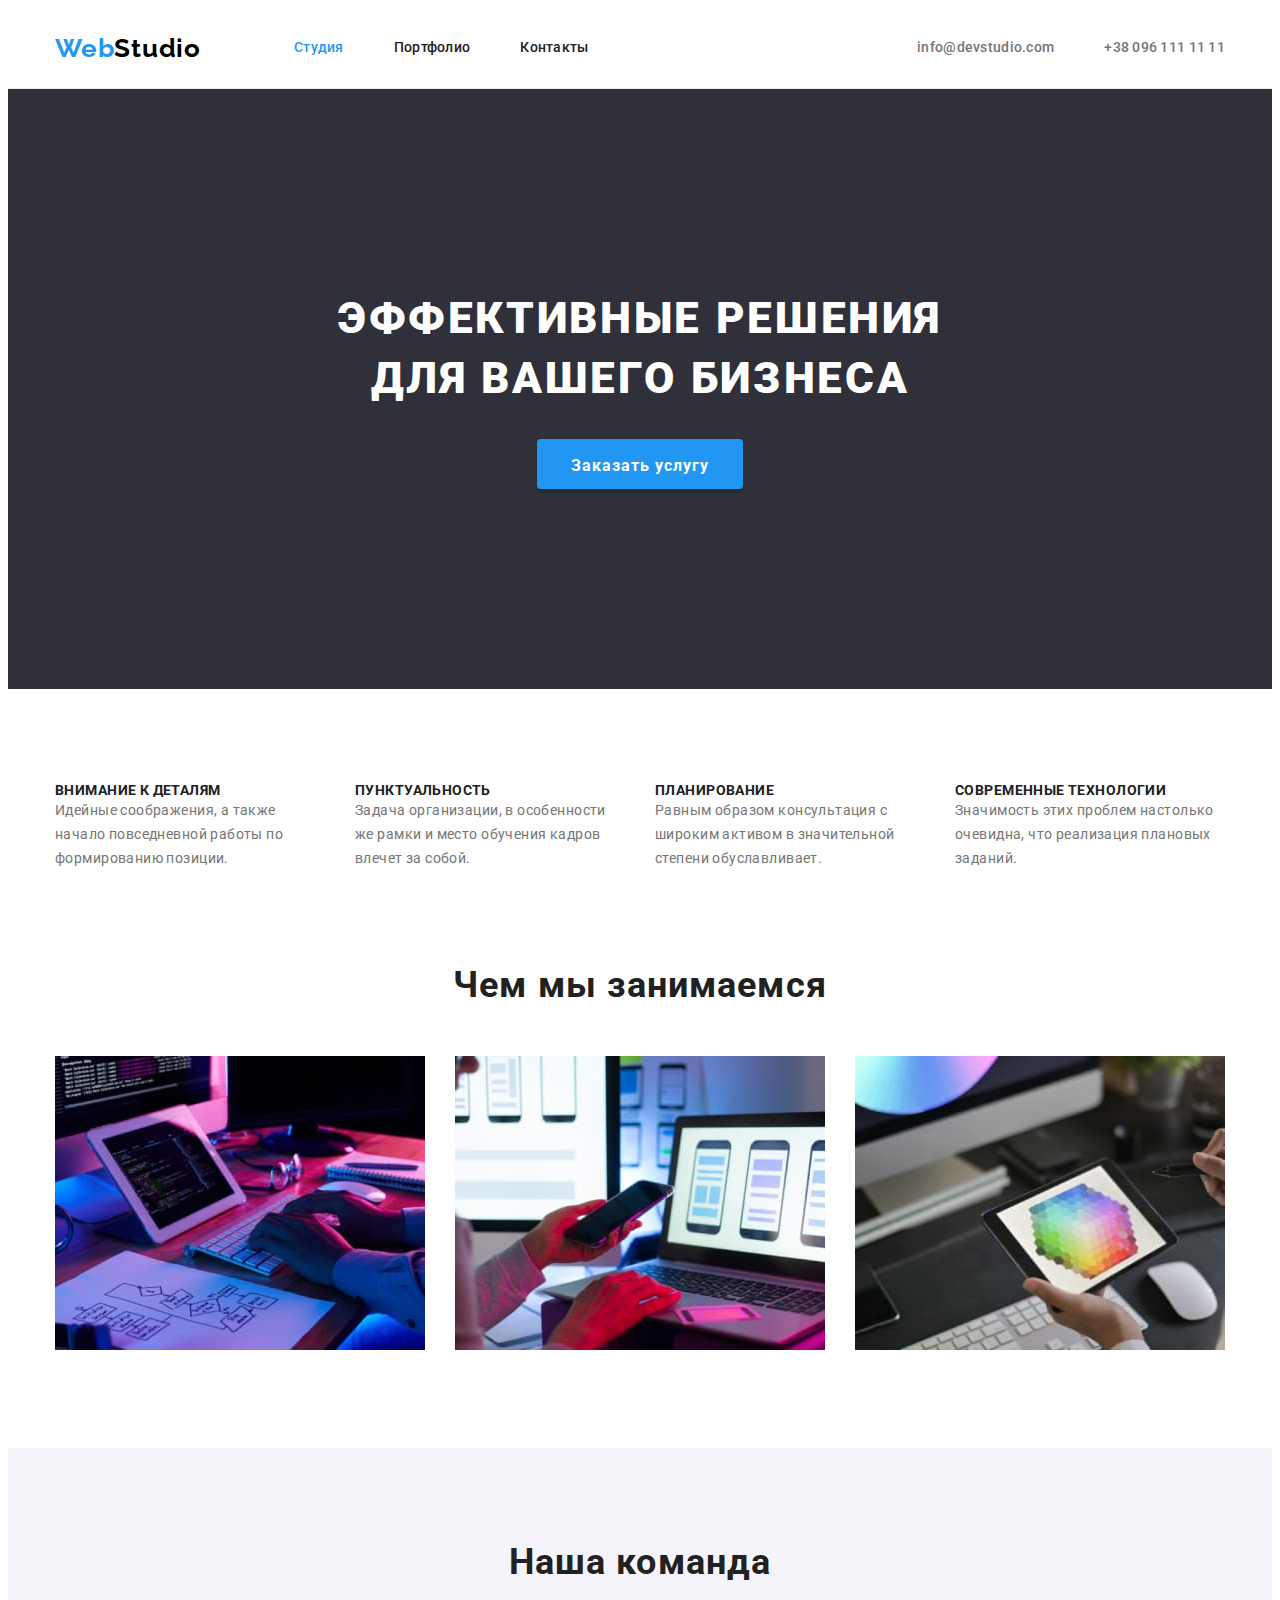
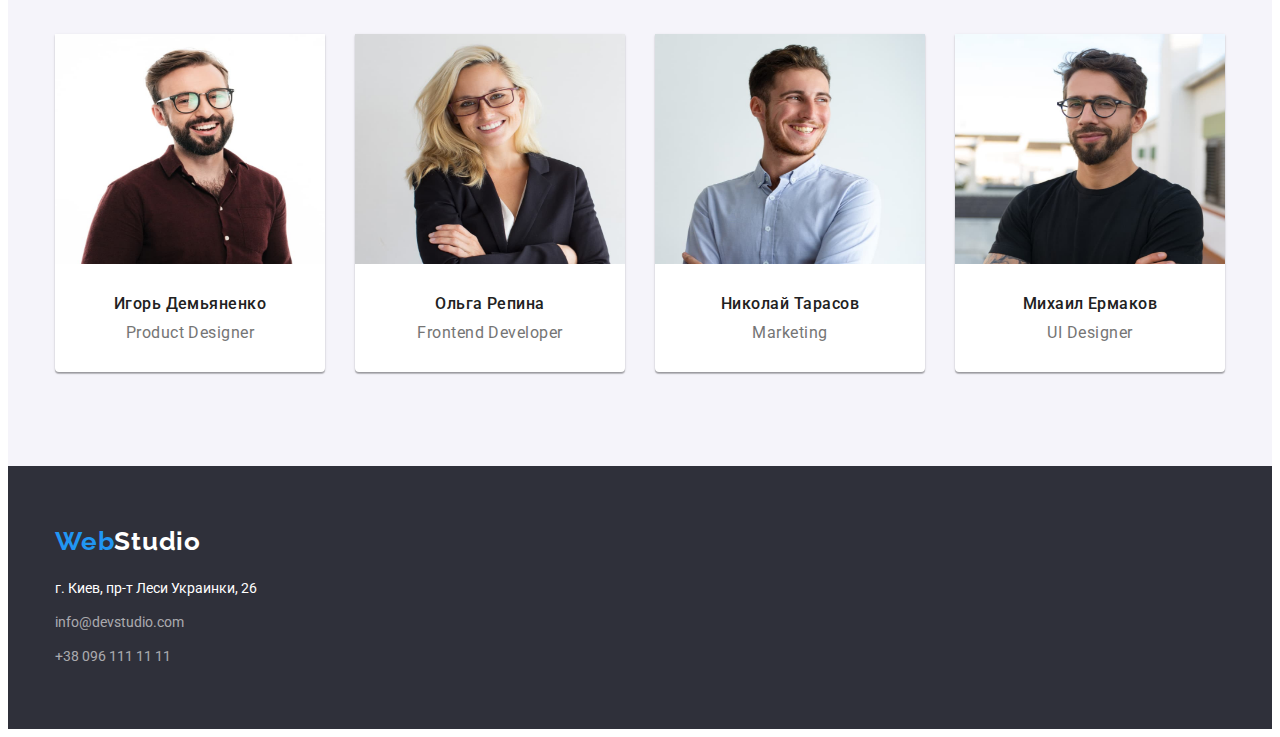
==== commit 31d3e500: "24/06/22" ====
--- a/index.html
+++ b/index.html
@@ -65,7 +65,7 @@
         <h1 class="head-hero">Эффективные решения для вашего бизнеса</h1>
         <button class="btn" type="button">Заказать услугу</button>
       </section>
-      <section>
+      <section class="section">
         <div class="container">
           <h2 class="visually-hidden">Наши преимущества</h2>
           <ul class="benefits benefits-main benefits-f">
@@ -107,45 +107,42 @@
             </li>
           </ul>
         </div>
+
+        <div class="container">
+          <h2 class="work2">Чем мы занимаемся</h2>
+          <ul class="f-lab work-f">
+            <li class="f-lab">
+              <a class="work-f-item" href=""
+                ><img
+                  src="./images/algoritm-table.jpg"
+                  alt="Работа алгоритм"
+                  width="370"
+                  height="294"
+              /></a>
+            </li>
+            <li class="f-lab">
+              <a class="work-f-item" href=""
+                ><img
+                  src="./images/mobile-design.jpg"
+                  alt="Мобильные приложения"
+                  width="370"
+                  height="294"
+              /></a>
+            </li>
+            <li class="f-lab">
+              <a class="work-f-item" href=""
+                ><img
+                  src="./images/design-color.jpg"
+                  alt="Дизайн"
+                  width="370"
+                  height="294"
+              /></a>
+            </li>
+          </ul>
+        </div>
       </section>
-      <div class="container">
-        <section class="section-work">
-          <div class="container">
-            <h2 class="work2">Чем мы занимаемся</h2>
-            <ul class="f-lab work-f">
-              <li class="f-lab">
-                <a class="work-f-item" href=""
-                  ><img
-                    src="./images/algoritm-table.jpg"
-                    alt="Работа алгоритм"
-                    width="370"
-                    height="294"
-                /></a>
-              </li>
-              <li class="f-lab">
-                <a class="work-f-item" href=""
-                  ><img
-                    src="./images/mobile-design.jpg"
-                    alt="Мобильные приложения"
-                    width="370"
-                    height="294"
-                /></a>
-              </li>
-              <li class="f-lab">
-                <a class="work-f-item" href=""
-                  ><img
-                    src="./images/design-color.jpg"
-                    alt="Дизайн"
-                    width="370"
-                    height="294"
-                /></a>
-              </li>
-            </ul>
-          </div>
-        </section>
-      </div>
-      <div class="container back">
-        <section class="section-staff">
+      <section class="section-staff back">
+        <div class="container">
           <h2 class="work2 personal-hdr">Наша команда</h2>
           <ul class="work3 position personal">
             <li class="personal-item">
@@ -193,8 +190,8 @@
               <p class="personal-position" lang="en">UI Designer</p>
             </li>
           </ul>
-        </section>
-      </div>
+        </div>
+      </section>
     </main>
     <footer class="footer">
       <div class="container">
--- a/css/styles.css
+++ b/css/styles.css
@@ -29,12 +29,15 @@
     width: 1200px;
     padding-left: 15px;
     padding-right: 15px;
-    margin: 0 auto;
+    margin-left: auto;
+    margin-right: auto;
 }
 .section{
-    display: block;
-    padding-top: 0;
-    padding-bottom: 0;}
+    
+    
+    padding-bottom: 94px;
+    padding-top:94px;
+}
 
 .visually-hidden {
 position: absolute;
@@ -167,8 +170,9 @@
     margin-left: auto;
     margin-right: auto;
 }
-.hero {
-    display:block;
+.hero{
+    width: auto;
+    height: 600px;
     padding-top:200px;
     padding-bottom:200px;
     
@@ -212,11 +216,11 @@
 }
 
 
+
 .benefits-f{
     display:flex;
     padding-left: 0;
-    padding-top:94px;
-    padding-bottom: 94px;
+    padding-right:0;
     justify-content:space-between;
 }
 .benefits.item{
@@ -243,6 +247,7 @@
 .prgrf {
     margin-left: 0;
     display: block;
+    margin-bottom:94px;
     width: 270px;}
  
         .visually-hidden {
@@ -275,12 +280,12 @@
     margin: calc (var (--indent) / 2);
 
 }*/
-.section-work {
+/*.section-work {
     display: block;
     padding-top: 27px;
     padding-bottom: 94px;
     margin:0;
-}
+}*/
 
 .work-f{
 display:flex;
@@ -296,9 +301,11 @@
 .work-f:last-child {
     margin-right: 0;
 }
+
 .work2 {
     display:block;
     padding-top:0;
+    
     margin-bottom: 50px;
     padding-left:auto;
     padding-right:auto;
@@ -322,15 +329,22 @@
     letter-spacing: 0.03em;
     color: #212121;
 }
+
+
+
+
+
+
+
 .back {
     background-color: #F5F4FA;
-    width: 1170px;}
+    }
     
 .section-staff{
-    display: block;
+    
     padding-top: 94px;
     padding-bottom: 94px;
-    margin: 0;
+    
 }
 .personal-hdr{
     display: block;
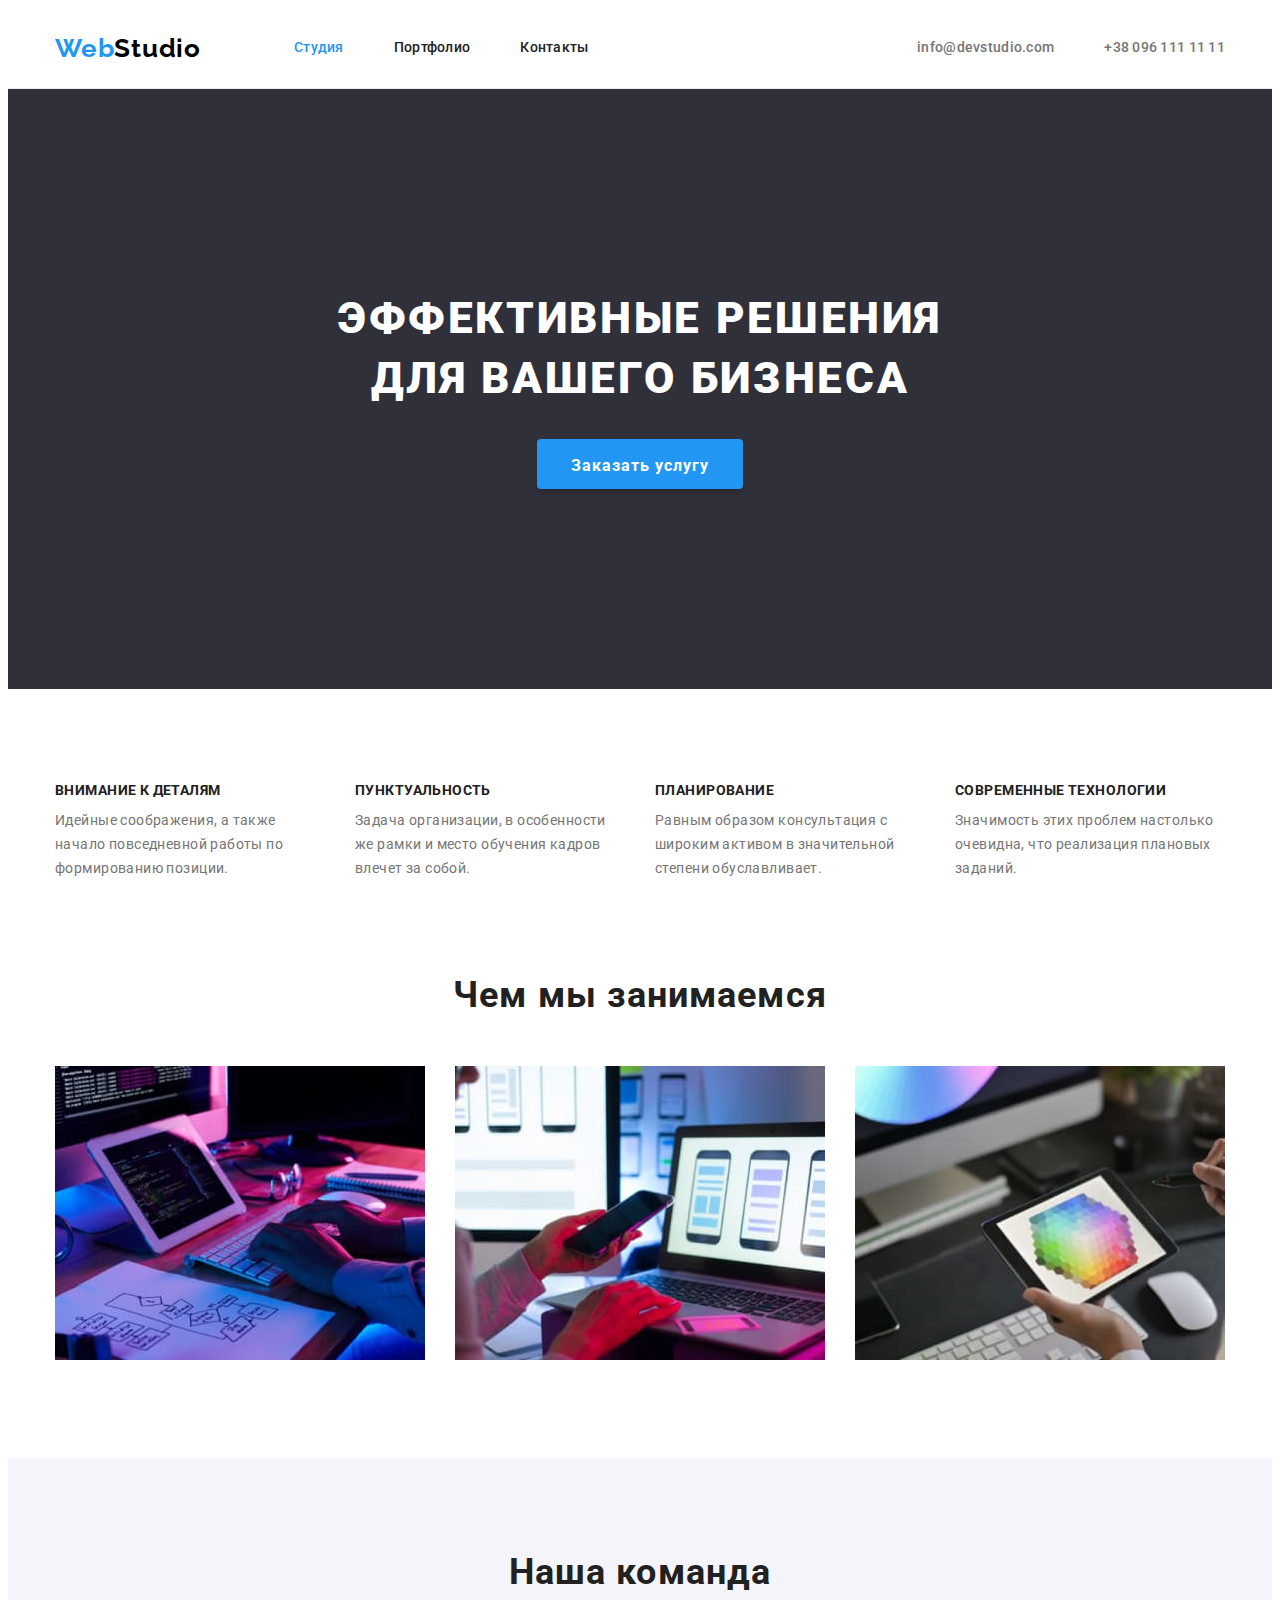
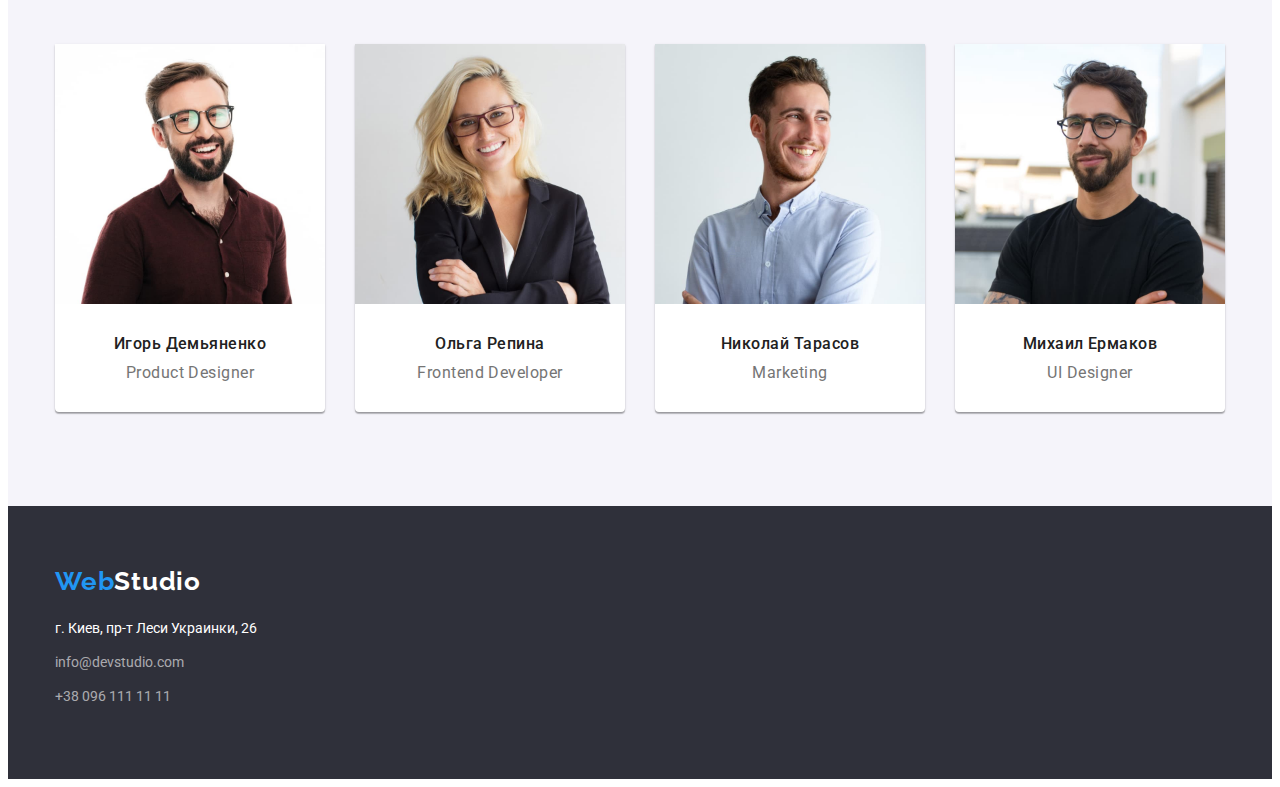
==== commit ab1878a5: "24/06/22 17-00" ====
--- a/index.html
+++ b/index.html
@@ -71,7 +71,7 @@
           <ul class="benefits benefits-main benefits-f">
             <li class="benefits.item">
               <div class="prgrf">
-                <h3>Внимание к деталям</h3>
+                <h3 class="header3">Внимание к деталям</h3>
                 <p>
                   Идейные соображения, а также начало повседневной работы по
                   формированию позиции.
@@ -80,7 +80,7 @@
             </li>
             <li class="benefits.item">
               <div class="prgrf">
-                <h3>Пунктуальность</h3>
+                <h3 class="header3">Пунктуальность</h3>
                 <p>
                   Задача организации, в особенности же рамки и место обучения
                   кадров влечет за собой.
@@ -89,7 +89,7 @@
             </li>
             <li>
               <div class="prgrf">
-                <h3>Планирование</h3>
+                <h3 class="header3">Планирование</h3>
                 <p>
                   Равным образом консультация с широким активом в значительной
                   степени обуславливает.
@@ -97,7 +97,7 @@
               </div>
             </li>
             <li class="benefits.item">
-              <h3>Современные технологии</h3>
+              <h3 class="header3">Современные технологии</h3>
               <div class="prgrf">
                 <p>
                   Значимость этих проблем настолько очевидна, что реализация
@@ -153,8 +153,10 @@
                 width="270"
                 height="260"
               />
-              <h3 class="personal-name">Игорь Демьяненко</h3>
-              <p class="personal-position" lang="en">Product Designer</p>
+              <div class="card-personal">
+                <h3 class="personal-name">Игорь Демьяненко</h3>
+                <p class="personal-position" lang="en">Product Designer</p>
+              </div>
             </li>
             <li class="personal-item">
               <img
--- a/css/styles.css
+++ b/css/styles.css
@@ -215,7 +215,9 @@
     
 }
 
-
+.header3{
+    margin-bottom:10px;
+}
 
 .benefits-f{
     display:flex;
@@ -374,7 +376,7 @@
 }
 .personal-name{
     display:block;
-    
+    padding-top:30px;
     padding-bottom: 10px;
     padding-left: auto;
     padding-right: auto;
@@ -388,7 +390,8 @@
 }
 .personal-img{
     display:block;
-    padding-bottom: 30px;
+    
+   
 }
 .position p {
     font-style: normal;
@@ -399,14 +402,15 @@
     color: var(--gr-color);
 }
 .footer {
-
-    background-color: var(--f-color);
+background-color: var(--f-color);
+    padding-top: 60px;
+    padding-bottom: 60px;
 }
 .design-footer{
     display:block;
 }
 .logo-f{
-    padding-top: 60px;
+    
     padding-bottom: 20px;
 }
 .adress-link a {
@@ -421,10 +425,10 @@
     font-size: 14px;
     line-height: 1.71;
 }
+/*
 .adress-link a:nth-child(2){
-    padding-bottom: 60px;
-}
-
+    
+}*/
 .adress-link a:hover {
     color: var(--b-color);
 }
@@ -437,7 +441,7 @@
 /*Filters*/
 .section-portfolio{
     display: block;
-    padding-top: 100px;
+    
     padding-bottom: 94px;
     margin: 0;
 }
@@ -446,7 +450,7 @@
     justify-content:center;
     margin:0;
     padding:0;
-    padding-bottom: 56px;
+    margin-bottom: 50px;
     
 }
 .filters-position:last-child{
@@ -538,4 +542,7 @@
 }
 .card-about {
     margin-top: 5px;
+}
+.card-personal{
+    margin-top:30 px;
 }